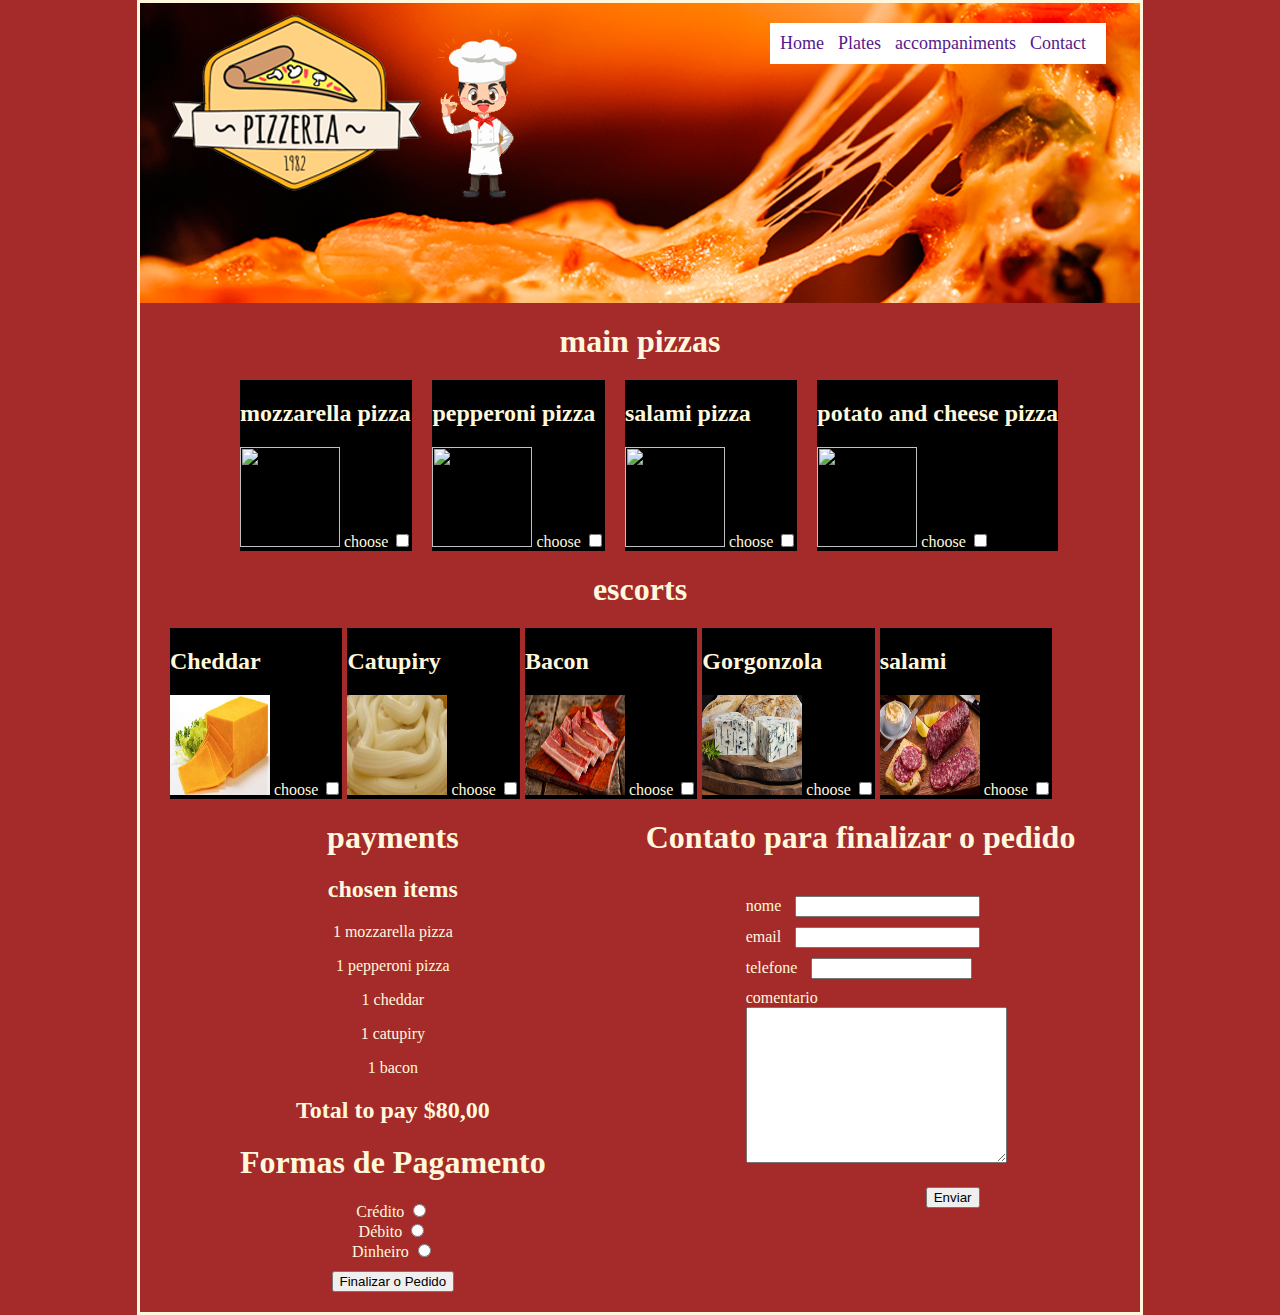
==== index.html @ 6f29bd33 "meu primeiro projeto" ====
<!DOCTYPE html>
<html lang="pt-br">
<head>
    <meta charset="UTF-8">
    <meta http-equiv="X-UA-Compatible" content="IE=edge">
    <meta name="viewport" content="width=device-width, initial-scale=1.0">
    <title>site cardapio</title>
    <link rel="stylesheet" href="css/style.css">
</header >
<body>
    <header class="banner">
        <nav class="menu">        
           <ul>
             <li> <a href=""> Home </a> </li>  
             <li><a href=""> Plates </a></li> 
             <li><a href=""> accompaniments </a></li>  
             <li><a href=""> Contact </a></li>   
           </ul>  
        </nav>
    </header >

    <main>
        <div class="container"> 

            <div class="pratos">

                <h1> main pizzas </h1>

                <div class="imagens">
                    <div class="prato1">
                        <h2> mozzarella pizza </h2>
                        <img src="imagens/pizza1.jpg" alt="">
                        <label for=""> choose</label>
                        <input type="checkbox">
                    </div>
    
                    <div class="prato2">
                        <h2> pepperoni pizza</h2>
                        <img src="imagens/pizza2.jpg" alt="">
                        <label for=""> choose </label>
                        <input type="checkbox">
                    </div>
    
                    <div class="prato3">
                        <h2> salami pizza</h2>
                        <img src="imagens/pizza3.jpg" alt="">
                        <label for=""> choose</label>
                        <input type="checkbox">
                       
                    </div>
    
                    <div class="prato4">
                        <h2>potato and cheese pizza </h2>
                        <img src="imagens/pizza4.jpg" alt="">
                        <label for=""> choose </label>
                        <input type="checkbox">                            
                    </div>
                </div>                

            </div>

            <div class="acomp">

                <h1> escorts</h1>

                <div class="imagens-acomp">
                    <div class="acomp1">
                        <h2>Cheddar</h2>                   
                        <img src="imagens/acomp1.jpg" alt="">
                        <label for=""> choose </label>
                        <input type="checkbox"> 
                    </div>
    
                    <div class="acomp2">
                        <h2>Catupiry</h2>
                        <img src="imagens/acomp2.jpg" alt="">
                        <label for=""> choose </label>
                        <input type="checkbox"> 
                    </div>
    
                    <div class="acomp3">
                        <h2>Bacon</h2>
                        <img src="imagens/acomp3.jpg" alt="">
                        <label for=""> choose</label>
                        <input type="checkbox"> 
                    </div>
    
                    <div class="acomp4">
                        <h2>Gorgonzola</h2>
                        <img src="imagens/acomp4.jpg" alt="">
                        <label for=""> choose </label>
                        <input type="checkbox"> 
                    </div>
    
                    <div class="acomp5">
                        <h2>salami</h2>
                        <img src="imagens/acomp5.jpg" alt="">
                        <label for=""> choose </label>
                        <input type="checkbox"> 
                    </div>
                </div>  

            </div>

        </div>

    </main>

    <footer class="rodape">

        <div class="pagamento">

            <h1>payments</h1>

            <h2> chosen items</h2>

            <p> 1 mozzarella pizza </p>
            <p> 1 pepperoni pizza </p>
            <p> 1 cheddar </p>
            <p> 1 catupiry </p>
            <p> 1 bacon </p>

            <h2> Total to pay $80,00 </h2>

            <h1> Formas de Pagamento </h1>

            <div class="forma-pagamento">
                <div>
                    <label for=""> Crédito </label>
                    <input type="radio">
                </div>

                
                <div>
                    <label for=""> Débito </label>
                    <input type="radio">
                </div>

                
                <div>
                    <label for=""> Dinheiro </label>
                    <input type="radio">
                </div>

                <button> Finalizar o Pedido </button>
            </div>            

        </div>

        <div class="whats">

            <h1> Contato para finalizar o pedido </h1>

            <div class="nome">
                <label for="">nome</label>
                <input type="text">
            </div>

            <div class="email">
                <label for="">email</label>
                <input type="text">
            </div>

            <div class="telefone">
                <label for="">telefone</label>
                <input type="text">
            </div>

            <div class="comentario">
                <div>
                    <label for="">comentario</label>
                </div>

                <div>
                    <textarea name="" id="" cols="30" rows="10"></textarea>
                </div>
                                              
            </div>

            <div class="button">
                <button> Enviar </button>
            </div>

            

            

        </div>

    </div>

</footer>
</body>
</html>
---- css/style.css ----
/* reset dos estilos */

body h1, h2, h3, ul, li{
    margin: 0px;
    padding: 0px;
}

/* estilizando o body */

body{
    background-color: brown;
    color: cornsilk;
    margin: 0px auto;
    width: 1000px;
    border-style: solid;
}

/* estilizando o banner */

.banner{
    background-image: url("/imagens/bannerfinal.png");
    height: 300px;
}

.menu{
    background-color: white;
    color: black;
    display:inline-block;
    margin-left: 630px;
    margin-top: 20px; 
    padding: 10px 10px;  
}

.menu ul{
    list-style: none;  

}

.menu ul li {
    display: inline-block;
    font-size: 18px;
    margin-right: 10px;    
}

.menu ul li a{
    text-decoration: none;
}

.menu ul li a:hover{
    border-top: 2px;
    border-bottom: 2px;
    border-left: 0px;
    border-right: 0px;
    border-style: solid;
}
 
/* estilizando os pratos */

.pratos h1{
   text-align: center;
   margin-top: 20px;
}

.imagens {
    display: flex;
    margin-left: 100px;
    margin-top: 20px;
}

.prato1{
    background-color: black;
    margin-right: 20px;
}

.prato1 img{
    width: 100px;
    height: 100px;      
}

.prato2{
    background-color: black;
    margin-right: 20px;
}

.prato2 img{
    width: 100px;
    height: 100px;
}

.prato3{
    background-color: black;
    margin-right: 20px;
}

.prato3 img{
    width: 100px;
    height: 100px;
}

.prato4{
    background-color: black;
}

.prato4 img{
    width: 100px;
    height: 100px;
}

.imagens-acomp {
    display: flex;
    margin-left: 30px;
    margin-top: 20px;    
}

.acomp h1{
    text-align: center;
    margin-top: 20px;
    margin-bottom: 20px;
}

.acomp1{
    background-color: black;
    margin-right: 5px;
}

.acomp1 img{
    width: 100px;
    height: 100px;
}

.acomp2{
    background-color: black;
    margin-right: 5px;
}

.acomp2 img{
    width: 100px;
    height: 100px;
}

.acomp3{
    background-color: black;
    margin-right: 5px;
}

.acomp3 img{
    width: 100px;
    height: 100px;
}

.acomp4{
    background-color: black;
    margin-right: 5px;
}

.acomp4 img{
    width: 100px;
    height: 100px;
}

.acomp5{
    background-color: black;
    margin-right: 5px;
}

.acomp5 img{
    width: 100px;
    height: 100px;
}

.rodape{
    display: flex;
}

.pagamento{
    text-align: center;   
    margin-left: 100px;
}

.pagamento h1, h2{
    margin-top: 20px;
    margin-bottom: 20px;
}

.forma-pagamento button{
    margin-top: 10px;
    margin-bottom: 20px;
}

.whats{
    margin-left: 100px;
    padding-top: 20px;
}

.whats h1{
    text-align: center;
    margin-bottom: 40px;
}

.nome label{
    margin-left: 100px;
}

.nome input{
    margin-left: 10px;
}

.email{
    margin-top: 10px;
}

.email label{
    margin-left: 100px;    
}

.email input{
    margin-left: 10px;
}

.telefone{
    margin-top: 10px;
}

.telefone label{
    margin-left: 100px;
}

.telefone input{
    margin-left: 10px;
    width: 153px;
}

.comentario{
    margin-top: 10px;
    margin-left: 100px;
}

.button{
    margin-top: 20px;
    margin-left: 280px;
}
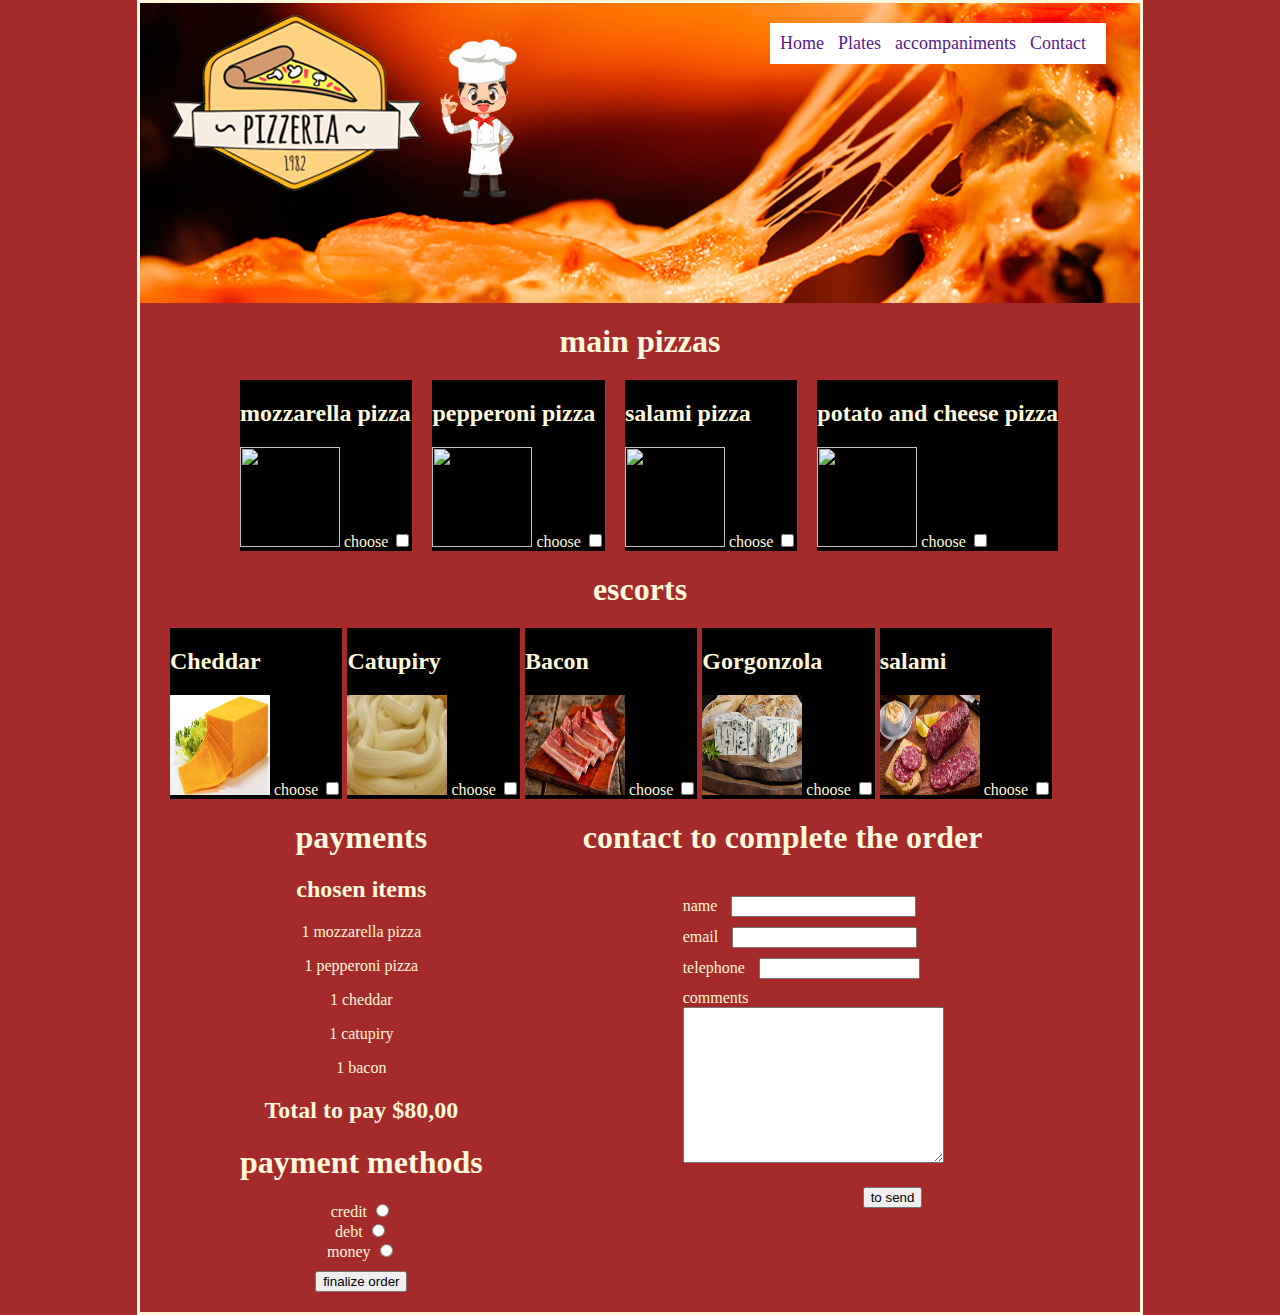
==== commit 1aa0677d: "atualizado para ingles" ====
--- a/index.html
+++ b/index.html
@@ -122,37 +122,37 @@
 
             <h2> Total to pay $80,00 </h2>
 
-            <h1> Formas de Pagamento </h1>
+            <h1> payment methods</h1>
 
             <div class="forma-pagamento">
                 <div>
-                    <label for=""> Crédito </label>
+                    <label for=""> credit </label>
                     <input type="radio">
                 </div>
 
                 
                 <div>
-                    <label for=""> Débito </label>
+                    <label for=""> debt </label>
                     <input type="radio">
                 </div>
 
                 
                 <div>
-                    <label for=""> Dinheiro </label>
+                    <label for=""> money </label>
                     <input type="radio">
                 </div>
 
-                <button> Finalizar o Pedido </button>
+                <button> finalize order </button>
             </div>            
 
         </div>
 
         <div class="whats">
 
-            <h1> Contato para finalizar o pedido </h1>
+            <h1> contact to complete the order</h1>
 
             <div class="nome">
-                <label for="">nome</label>
+                <label for="">name</label>
                 <input type="text">
             </div>
 
@@ -162,13 +162,13 @@
             </div>
 
             <div class="telefone">
-                <label for="">telefone</label>
+                <label for="">telephone</label>
                 <input type="text">
             </div>
 
             <div class="comentario">
                 <div>
-                    <label for="">comentario</label>
+                    <label for="">comments</label>
                 </div>
 
                 <div>
@@ -178,7 +178,7 @@
             </div>
 
             <div class="button">
-                <button> Enviar </button>
+                <button> to send </button>
             </div>
 
             
